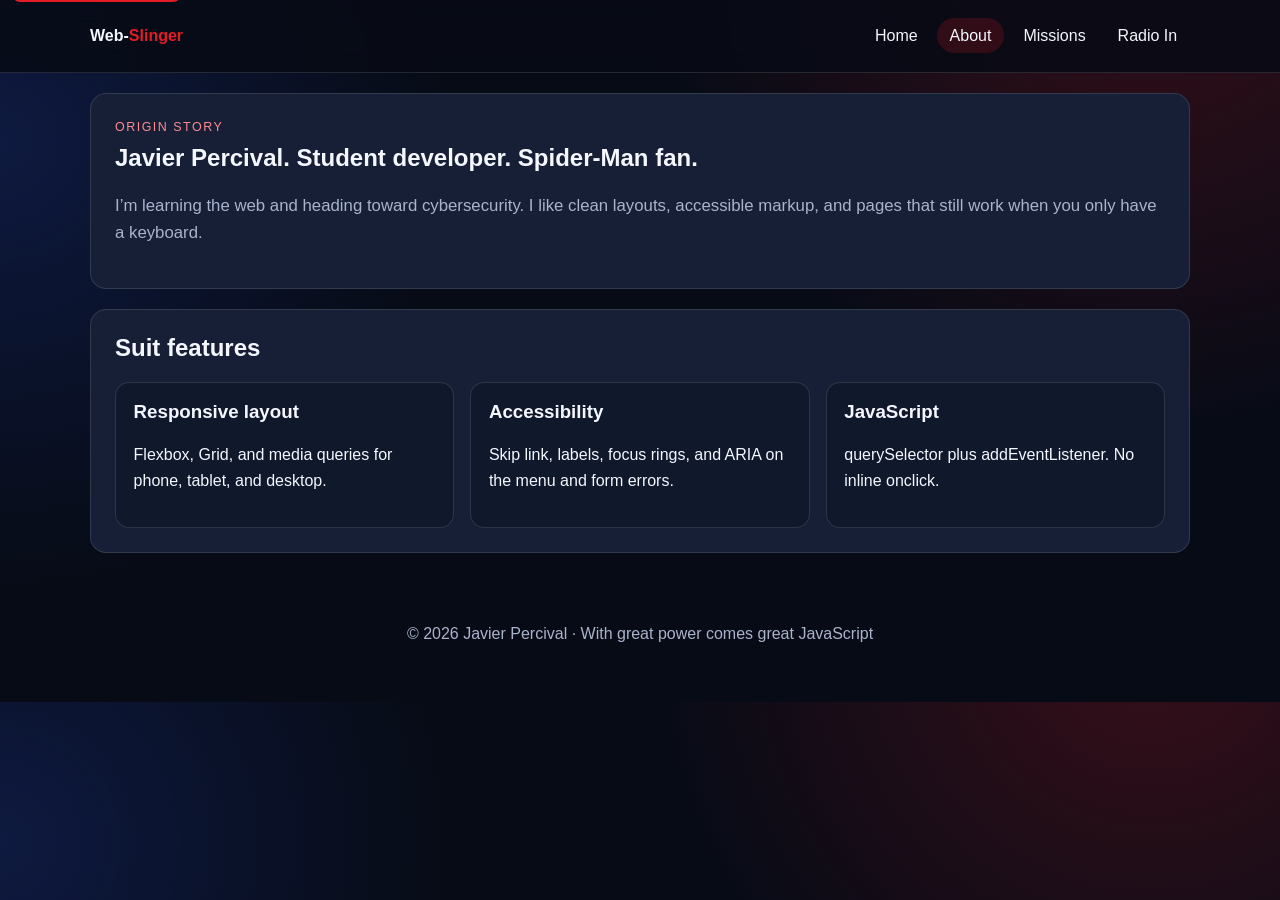
==== about.html @ bf3894d7 "Add files via upload" ====
<!DOCTYPE html>
<html lang="en">
<head>
  <meta charset="UTF-8">
  <meta name="viewport" content="width=device-width, initial-scale=1.0">
  <title>About | Javier Percival</title>
  <link rel="stylesheet" href="styles.css">
</head>
<body>
  <a class="skip-link" href="#main">Skip to main content</a>
  <header class="site-header">
    <div class="wrap nav-bar">
      <a class="logo" href="index.html">Web-<span>Slinger</span></a>
      <button class="nav-toggle" id="navToggle" type="button" aria-controls="siteNav" aria-expanded="false" aria-label="Open menu">
        <span class="nav-toggle-bars" aria-hidden="true"></span>
      </button>
      <nav class="site-nav" id="siteNav">
        <ul>
          <li><a href="index.html">Home</a></li>
          <li><a href="about.html" aria-current="page">About</a></li>
          <li><a href="projects.html">Missions</a></li>
          <li><a href="index.html#contact">Radio In</a></li>
        </ul>
      </nav>
    </div>
  </header>

  <main id="main" class="wrap">
    <section class="section">
      <p class="eyebrow">Origin story</p>
      <h1>Javier Percival. Student developer. Spider-Man fan.</h1>
      <p class="lede">I’m learning the web and heading toward cybersecurity. I like clean layouts, accessible markup, and pages that still work when you only have a keyboard.</p>
    </section>
    <section class="section">
      <h2>Suit features</h2>
      <div class="grid cards">
        <article class="info-card">
          <h3>Responsive layout</h3>
          <p>Flexbox, Grid, and media queries for phone, tablet, and desktop.</p>
        </article>
        <article class="info-card">
          <h3>Accessibility</h3>
          <p>Skip link, labels, focus rings, and ARIA on the menu and form errors.</p>
        </article>
        <article class="info-card">
          <h3>JavaScript</h3>
          <p>querySelector plus addEventListener. No inline onclick.</p>
        </article>
      </div>
    </section>
  </main>

  <footer class="site-footer">
    <p>© 2026 Javier Percival · With great power comes great JavaScript</p>
  </footer>
  <script src="main.js"></script>
</body>
</html>
---- styles.css ----
:root {
  --bg: #070b16;
  --bg-2: #10182c;
  --card: #161f36;
  --ink: #f5f7ff;
  --muted: #a9b3cc;
  --red: #e31c25;
  --blue: #2d5bff;
  --line: rgba(255, 255, 255, 0.12);
  --ok: #3ddc84;
  --err: #ff6b73;
  --radius: 16px;
  --max: 1100px;
}

* { box-sizing: border-box; }
html { scroll-behavior: smooth; }

body {
  margin: 0;
  font-family: "Segoe UI", Tahoma, Geneva, Verdana, sans-serif;
  background:
    radial-gradient(circle at 90% -10%, rgba(227, 28, 37, 0.22), transparent 36%),
    radial-gradient(circle at 0% 20%, rgba(45, 91, 255, 0.18), transparent 32%),
    var(--bg);
  color: var(--ink);
  line-height: 1.6;
}

a { color: #9db4ff; }

.skip-link {
  position: absolute;
  left: 0.75rem;
  top: -40px;
  background: var(--red);
  color: #fff;
  padding: 0.5rem 0.75rem;
  z-index: 1000;
  border-radius: 8px;
}
.skip-link:focus { top: 0.75rem; }

.wrap {
  width: min(var(--max), calc(100% - 2rem));
  margin-inline: auto;
}

.site-header {
  position: sticky;
  top: 0;
  z-index: 50;
  backdrop-filter: blur(12px);
  background: rgba(7, 11, 22, 0.86);
  border-bottom: 1px solid var(--line);
}

.nav-bar {
  display: flex;
  align-items: center;
  justify-content: space-between;
  gap: 1rem;
  min-height: 72px;
}

.logo {
  color: var(--ink);
  text-decoration: none;
  font-weight: 800;
}
.logo span { color: var(--red); }

.nav-toggle {
  display: none;
  width: 44px;
  height: 44px;
  border: 1px solid var(--line);
  border-radius: 10px;
  background: var(--card);
  color: var(--ink);
  cursor: pointer;
}

.nav-toggle-bars,
.nav-toggle-bars::before,
.nav-toggle-bars::after {
  display: block;
  width: 18px;
  height: 2px;
  background: currentColor;
  margin: 0 auto;
  position: relative;
  content: "";
}
.nav-toggle-bars::before { top: -6px; position: absolute; }
.nav-toggle-bars::after { top: 6px; position: absolute; }

.site-nav ul {
  display: flex;
  gap: 0.4rem;
  list-style: none;
  margin: 0;
  padding: 0;
}
.site-nav a {
  color: var(--ink);
  text-decoration: none;
  padding: 0.55rem 0.8rem;
  border-radius: 999px;
}
.site-nav a:hover,
.site-nav a[aria-current="page"] {
  background: rgba(227, 28, 37, 0.18);
}

.hero, .section {
  background: var(--card);
  border: 1px solid var(--line);
  border-radius: var(--radius);
}
.hero {
  margin: 1.5rem auto;
  padding: 2.4rem 1.5rem;
  display: grid;
  gap: 1.5rem;
}
@media (min-width: 800px) {
  .hero {
    grid-template-columns: 1.3fr 0.7fr;
    align-items: center;
    padding: 3rem;
  }
}

.eyebrow {
  text-transform: uppercase;
  letter-spacing: 0.12em;
  color: #ff8b90;
  font-size: 0.78rem;
  margin: 0 0 0.4rem;
}
h1, h2, h3 { line-height: 1.2; margin-top: 0; }
.lede { color: var(--muted); font-size: 1.05rem; }
.actions { display: flex; flex-wrap: wrap; gap: 0.7rem; margin-top: 1.2rem; }

.btn {
  display: inline-flex;
  align-items: center;
  justify-content: center;
  min-height: 44px;
  padding: 0.65rem 1.1rem;
  border-radius: 999px;
  border: 0;
  text-decoration: none;
  font-weight: 700;
  cursor: pointer;
  color: #fff;
  background: linear-gradient(135deg, var(--red), #9a1117);
}
.btn.secondary {
  background: transparent;
  border: 1px solid var(--line);
  color: var(--ink);
}

.badge-card { padding: 1.2rem; text-align: center; }
.spider {
  width: 120px;
  height: 120px;
  margin: 0 auto 0.8rem;
  border-radius: 50%;
  display: grid;
  place-items: center;
  background: radial-gradient(circle at 30% 30%, #ff5a60, var(--red) 55%, #5b0a0e);
  font-size: 3rem;
}

.section { margin: 1.25rem auto; padding: 1.5rem; }
.section-head {
  display: flex;
  flex-wrap: wrap;
  justify-content: space-between;
  gap: 0.8rem;
  align-items: end;
  margin-bottom: 1rem;
}

.grid { display: grid; gap: 1rem; }
.cards { grid-template-columns: repeat(auto-fit, minmax(230px, 1fr)); }
.project-card, .info-card {
  background: var(--bg-2);
  border: 1px solid var(--line);
  border-radius: 14px;
  padding: 1.1rem;
}
.project-card[hidden] { display: none !important; }
.tag {
  display: inline-block;
  font-size: 0.75rem;
  padding: 0.2rem 0.5rem;
  border-radius: 999px;
  background: rgba(45, 91, 255, 0.2);
  margin-bottom: 0.5rem;
}

.filters { display: flex; flex-wrap: wrap; gap: 0.45rem; }
.filter-btn {
  min-height: 40px;
  border-radius: 999px;
  border: 1px solid var(--line);
  background: transparent;
  color: var(--ink);
  padding: 0.35rem 0.8rem;
  cursor: pointer;
}
.filter-btn[aria-pressed="true"] {
  background: var(--blue);
  border-color: var(--blue);
}

.form { display: grid; gap: 0.9rem; max-width: 640px; }
.field { display: grid; gap: 0.35rem; }
label { font-weight: 650; }
input, textarea {
  width: 100%;
  min-height: 44px;
  border-radius: 10px;
  border: 1px solid var(--line);
  background: #0d1426;
  color: var(--ink);
  padding: 0.65rem 0.75rem;
  font: inherit;
}
textarea { min-height: 120px; resize: vertical; }
.field-error { color: var(--err); font-size: 0.9rem; min-height: 1.2em; }
input[aria-invalid="true"],
textarea[aria-invalid="true"] { border-color: var(--err); }
.form-status { min-height: 1.4em; color: var(--ok); }

.api-box { display: grid; gap: 0.75rem; }
.api-result {
  background: #0d1426;
  border: 1px solid var(--line);
  border-radius: 12px;
  padding: 1rem;
  color: var(--muted);
}

.site-footer {
  padding: 2rem 0 2.5rem;
  color: var(--muted);
  text-align: center;
}

:focus-visible {
  outline: 3px solid #8fb0ff;
  outline-offset: 3px;
}

@media (max-width: 799px) {
  .nav-toggle { display: inline-flex; align-items: center; justify-content: center; }
  .site-nav {
    position: absolute;
    left: 0;
    right: 0;
    top: 72px;
    background: #0c1222;
    border-bottom: 1px solid var(--line);
    display: none;
  }
  .site-nav.is-open { display: block; }
  .site-nav ul { flex-direction: column; padding: 0.75rem 1rem 1rem; }
  .site-nav a { display: block; }
}
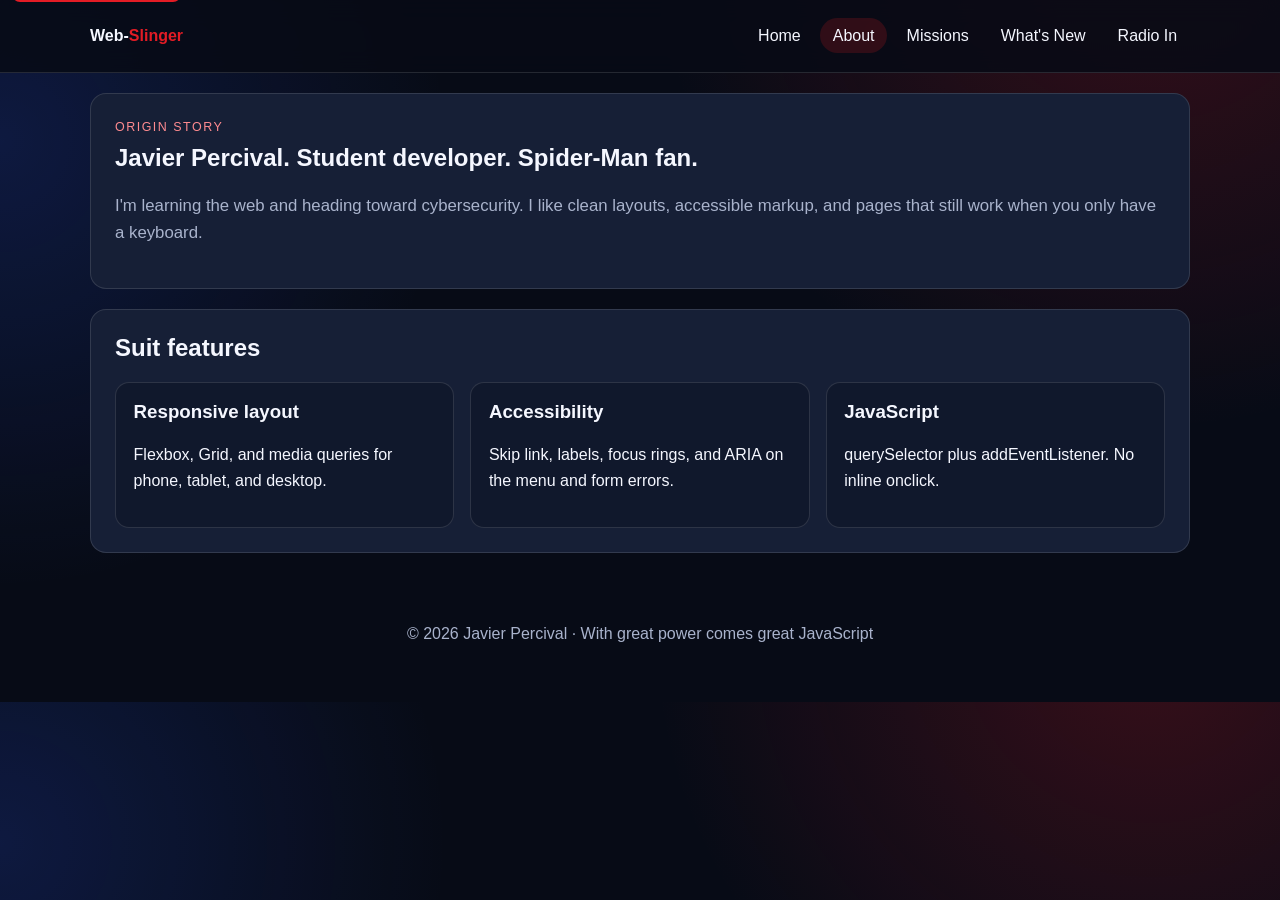
==== commit 8fd25b6a: "Revise navigation links and improve HTML structure Updated the navigation links and ensured proper H" ====
--- a/about.html
+++ b/about.html
@@ -19,6 +19,7 @@
           <li><a href="index.html">Home</a></li>
           <li><a href="about.html" aria-current="page">About</a></li>
           <li><a href="projects.html">Missions</a></li>
+          <li><a href="thanks.html">What's New</a></li>
           <li><a href="index.html#contact">Radio In</a></li>
         </ul>
       </nav>
@@ -29,7 +30,7 @@
     <section class="section">
       <p class="eyebrow">Origin story</p>
       <h1>Javier Percival. Student developer. Spider-Man fan.</h1>
-      <p class="lede">I’m learning the web and heading toward cybersecurity. I like clean layouts, accessible markup, and pages that still work when you only have a keyboard.</p>
+      <p class="lede">I'm learning the web and heading toward cybersecurity. I like clean layouts, accessible markup, and pages that still work when you only have a keyboard.</p>
     </section>
     <section class="section">
       <h2>Suit features</h2>
@@ -55,4 +56,4 @@
   </footer>
   <script src="main.js"></script>
 </body>
-</html>+</html>
